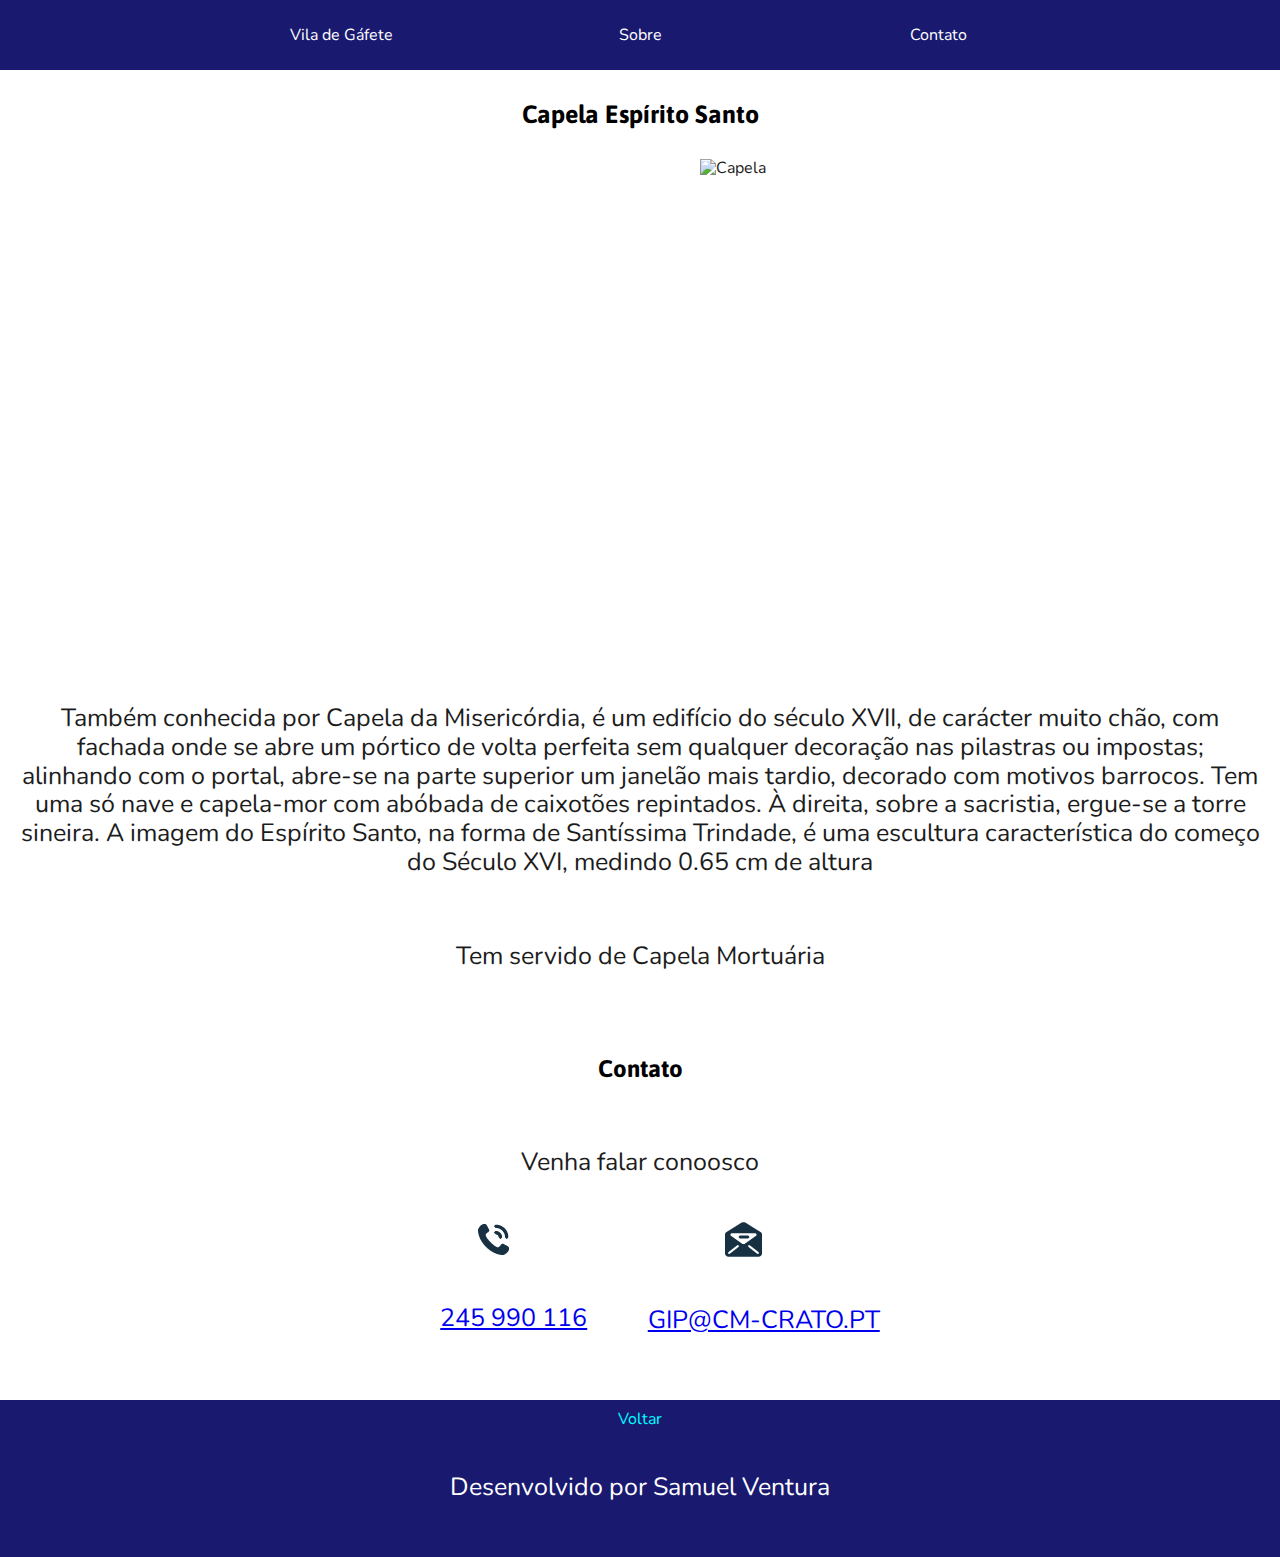
==== capela.html @ 01b6edff "snaguinaar" ====
<!DOCTYPE html>
<html lang="en">
<head>
    <meta charset="UTF-8">
    <meta http-equiv="X-UA-Compatible" content="IE=edge">
    <meta name="viewport" content="width=device-width, initial-scale=1.0">
    <link rel="preconnect" href="https://fonts.googleapis.com">
    <link rel="preconnect" href="https://fonts.gstatic.com" crossorigin>
    <link rel="stylesheet" href="index.css">
    <link rel="stylesheet" href="normalize.css">
    <link href="https://fonts.googleapis.com/css2?family=Asap:ital,wght@1,700&family=Nunito:wght@700&family=Yellowtail&display=swap" rel="stylesheet">
    <link rel="shortcut icon" href="logo.ico" type="image/x-icon">
    <title>Capela Espírito Santo</title>
</head>
<body>
    <nav id="topo">
        <ul>
            <li>
                <a href="index.html"> Vila de Gáfete</a>
            </li>
            <li>
                <a href="#igreja">Sobre</a>
            </li>
            <li>
                <a href="#Contato">Contato</a>
            </li>
        </ul>
    </nav>
    <h3 style="text-align: center;">Capela Espírito Santo</h3>
    <div id="igreja">
        <img class="igrejafoto" src="imagens/capela J.jpg" alt="Capela" width="480px">
        <p class="texto3">Também conhecida por Capela da Misericórdia, é um edifício do século XVII, de carácter muito chão, com fachada onde se abre um pórtico de volta perfeita sem qualquer decoração nas pilastras ou impostas; alinhando com o portal, abre-se na parte superior um janelão mais tardio, decorado com motivos barrocos. Tem uma só nave e capela-mor com abóbada de caixotões repintados. À direita, sobre a sacristia, ergue-se a torre sineira. A imagem do Espírito Santo, na forma de Santíssima Trindade, é uma escultura característica do começo do Século XVI, medindo 0.65 cm de altura
           <p>Tem servido de Capela Mortuária </p>
        </a>
    </div>
        
 




<div class="center">
    <section id="Contato">
        <h2>Contato</h2>
        <p>Venha falar conoosco</p>
    <div>
        <img src="imagens/tel.png" alt="telefone">
        <p><a href=tel:245990116> 245 990 116</a></p>
    </div>
    <div>
        <img src="imagens/mail.png" alt="email">
        <p><a href="mailto:GIP@CM-CRATO.PT"> GIP@CM-CRATO.PT </a></p>
    </div>
    </section>
    <footer>
        <a href="#topo">Voltar</a>
        <p>Desenvolvido por Samuel Ventura</p>
    </footer>
</div>
</body>
</html>
---- index.css ----
/* o body server para */
body{
    font-family: Nunito, sans-serif;
    color: #1c1c1c;
}
/* o h1, h2, h3 serve para mexer com as especificações de todas letras*/
h1, h2, h3{
    font-family: Asap, sans-serif;
    color: #000000;
}
h3{
    font-family: Asap, sans-serif;
    color: #000000;
    padding: 5px 20px;
    align-items: center;
    font-size: 25px;
    
}
/* este botão serve para mudar o aspeto de todos os botões*/
.botao {
    color: #FFFFFF;
    text-decoration: none;
    padding: 10px 30px;
    font-size: .9em;
    border-radius: 3px;
}
/* barra de navegação do site */
nav{
    display: flex;
    flex-direction: column;
    align-items: center;
    background-color: #191970;
}
/* links barra de navegação*/
nav > a {
    text-decoration: none;
    color: #FFFFFF;
    font-weight: 800;
    font-size: 32px;
    font-family: Yellowtail, serif;
}
/* lista de itens*/
nav ul{
    display: flex;
    flex-direction: column;
    align-items: center;
    list-style: none;
    padding: 0;
    width: 100%;
}
/* */
nav ul li {
    text-align: center;
    width: 100%;

}
/* */
nav ul li a {
    display: inline-block;
    padding: 10px 0;
    width: 100%;
    text-decoration: none;
    color: #FFFFFF;
}
/* */
header{
    display: flex;
    flex-direction: column;
    align-items: center;
    background-image: url("../imagens/gafetelindo.jpg");
    background-size: cover;
    background-repeat: no-reapeat;
    background-position: center;
    color: #FFFFFF;
    text-align: center;
    padding: 20px;
}
/* */
header h1{
    color: #FFFFFF;
}
/* */
header p{
    margin-bottom: 2em;
}
/* */
#Sobre {
    display: flex;
    flex-direction: column;
    align-items: center;
    text-align: center;
    padding: 10px 10px 20px 20px;
    background-color: #191970;
    color: #FFFFFF;
}
/* */
#Sobre h2{
    color: #FFFFFF;
}
/* */
#Sobre p{
    margin-bottom: 2.5em;
    max-width: 1000px;
}
/* */
#Sobre .botao {
    background-color: #FFFFFF;
    color: #000000;
}
/* */
#Fotos {
    display: flex;
    flex-direction: row;
    align-items: center;
    padding-top: 20px;
}
/* */
#Fotos h2 {
    margin-bottom: 20px;
}
/* */
#Fotos img {
    width: 100%;
}
/* */
#Contato {
    display: flex;
    flex-direction: column;
    align-items: center;
    text-align: center;
    padding: 20px;
}
/* */
#Contacto h2 {
    Color: #000000;
}
/* */
footer{
    text-align: center;
    padding: 10px;
    background-color: #191970;
    color: #FFFFFF;
}
/* */
footer a {
    text-decoration: none;
    color: #00FFFF;
}

.container {
    display: flex;
    align-items: center;
    font-size: 25px;
    }  


.texto{
    padding: 20px;
}

.texto1{
    font-size: 21px;
    text-align: center;
}

.texto3, p{
    font-size: 25px;
    text-align: center;
}

.texto, p, p{
    padding: 20px;
}
.texto2 {
    font-size: 5px;
}

.igrejafoto {
    width: 500px;
    height: 500px;
    margin-left: 700px;
    display: inline-block;
    justify-content: right;
    max-width: 800px;
    min-width: 320px;
    }

.igrejafotoS{
    height: 500px;
    width: 500px;
    margin-left: 680px;
    display: flex;
    justify-content: center;
    flex-direction: row;
 }
 .center{
    text-align: center;
 }
/* */
@media screen and (min-width: 768px) {
    nav {
        flex-direction: row;
        justify-content: space-around;
    }
    nav ul {
        flex-direction: row;
        width: 70%
    }

    header {
        height: 600px;
        height: 60vh;
        justify-content: center;
    }
    #Sobre {
        height: 250px;
        height: 30vh;
        justify-self: center;
        min-height: 250px;
    }
    #serviços {
        flex-direction: row;
        flex-wrap: wrap;
        align-items: center;
        max-width: 1000px;
        margin: 0 auto;
    }
    #seviços h2{
        text-align: center;
        width: 100%;
    }
    #serviços div{
        flex-grow: 1;
        flex-basis: 150px;
        padding: 0 10px;
    }
    #Fotos {
        flex-direction: row;
        flex-wrap: wrap;
    }
    #Fotos h2{
        width: 100%;
        text-align: center;
    }
    #Fotos img {
        width: 33.333333%;
    }
    #Contato {
        flex-direction: row;
        flex-wrap: wrap;
        justify-content: space-around;
        max-width: 500px;
        margin: 0 auto;
    }
    #Contato h2, #Contato p {
        width: 100%;
    }

    .imgg {
        width: 618.5px;
        height: 570px;
        display: inline-block;
        justify-content: center;
    }
}
        @media screen and (max-width: 768px) {

    
    .igrejafoto {
        width: 300px;
        height: 300px;
        margin-left: 16%;
            }

    .igrejafotoS{
        height: 250px;
        width: 250px;
        margin-left: 23%;
        display: inline-block;
        justify-content: center;
     }
     .texto1{
        font-size: 19px;
     }
     .texto3{
        font-size: 19px;
     }
     .texto, p{
        font-size: 19px;
     }
    }
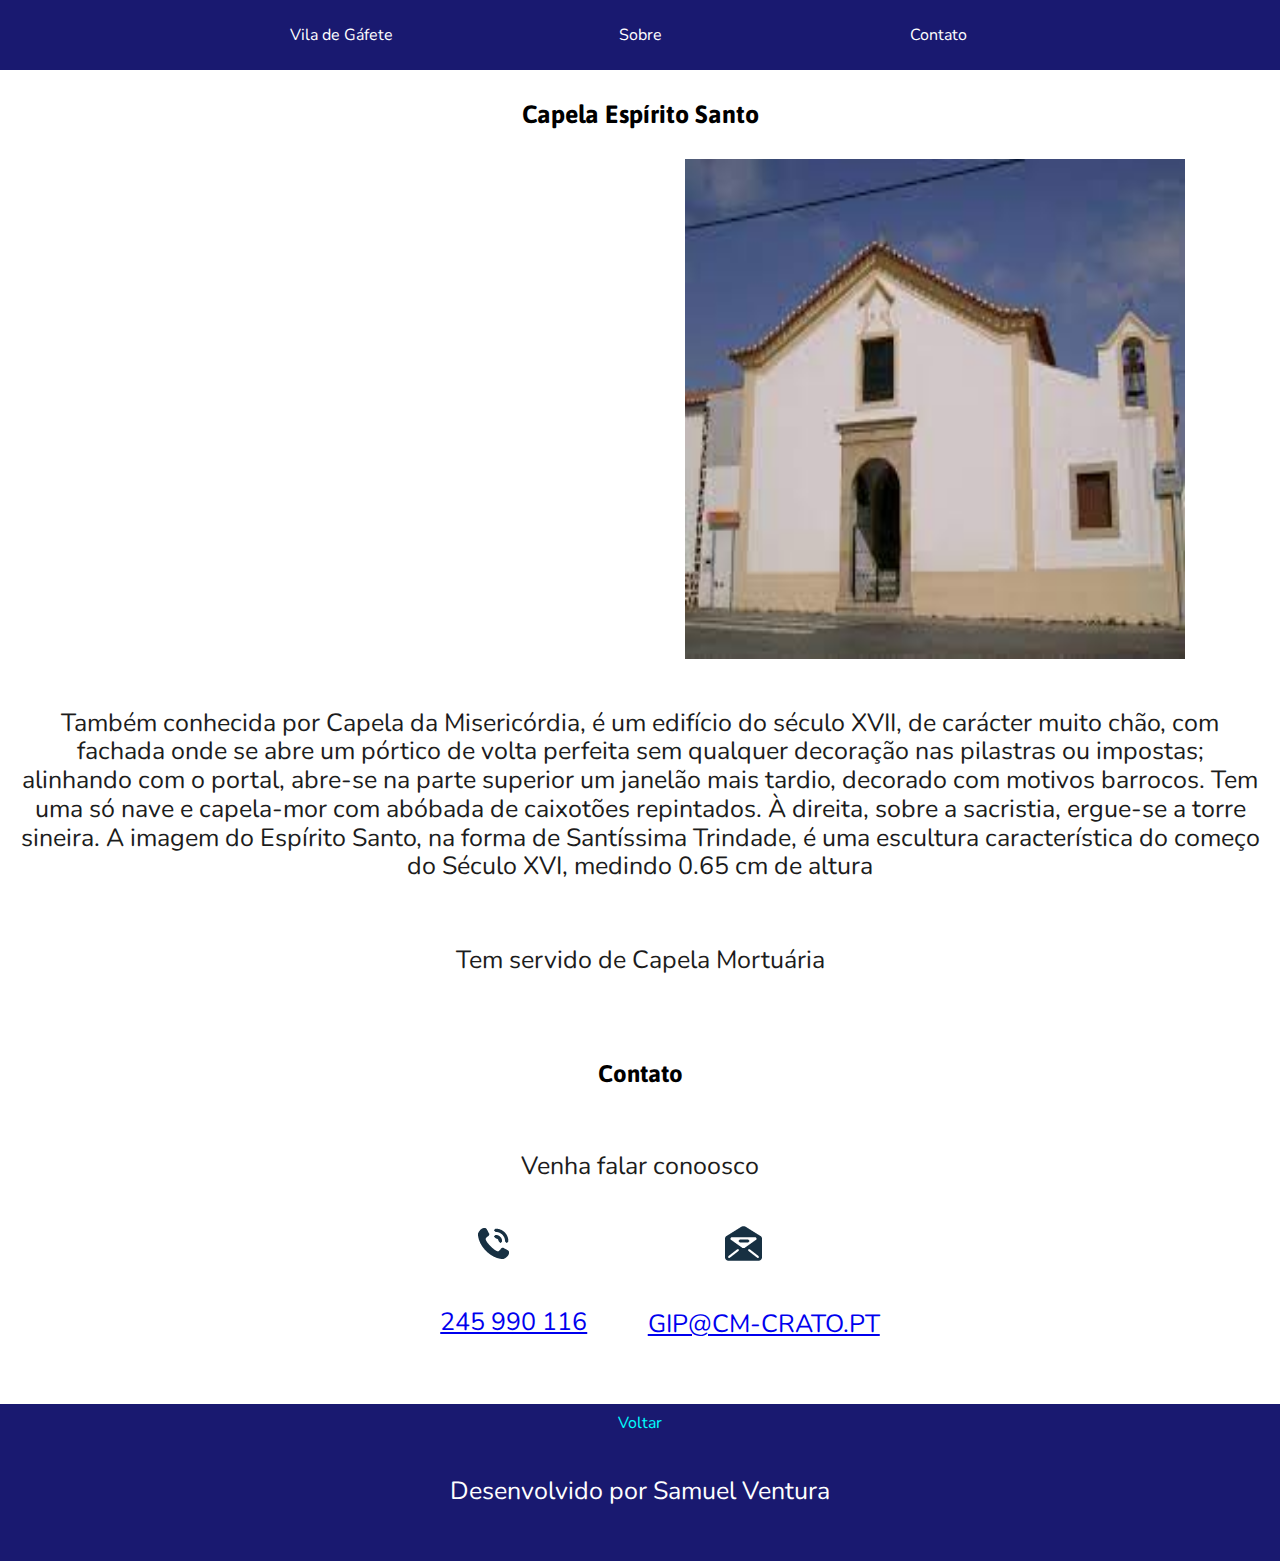
==== commit f42ae6ec: "test" ====
--- a/capela.html
+++ b/capela.html
@@ -28,7 +28,7 @@
     </nav>
     <h3 style="text-align: center;">Capela Espírito Santo</h3>
     <div id="igreja">
-        <img class="igrejafoto" src="imagens/capela J.jpg" alt="Capela" width="480px">
+        <img class="igrejafoto" src="imagens/Capela J.jpg" alt="Capela" width="480px">
         <p class="texto3">Também conhecida por Capela da Misericórdia, é um edifício do século XVII, de carácter muito chão, com fachada onde se abre um pórtico de volta perfeita sem qualquer decoração nas pilastras ou impostas; alinhando com o portal, abre-se na parte superior um janelão mais tardio, decorado com motivos barrocos. Tem uma só nave e capela-mor com abóbada de caixotões repintados. À direita, sobre a sacristia, ergue-se a torre sineira. A imagem do Espírito Santo, na forma de Santíssima Trindade, é uma escultura característica do começo do Século XVI, medindo 0.65 cm de altura
            <p>Tem servido de Capela Mortuária </p>
         </a>
--- a/index.css
+++ b/index.css
@@ -178,7 +178,7 @@
 .igrejafoto {
     width: 500px;
     height: 500px;
-    margin-left: 700px;
+    margin-left: 685px;
     display: inline-block;
     justify-content: right;
     max-width: 800px;
@@ -269,8 +269,10 @@
     .igrejafoto {
         width: 300px;
         height: 300px;
-        margin-left: 16%;
-            }
+        margin-left: 11%;
+        display: inline-block;
+        justify-content: center;
+    }
 
     .igrejafotoS{
         height: 250px;
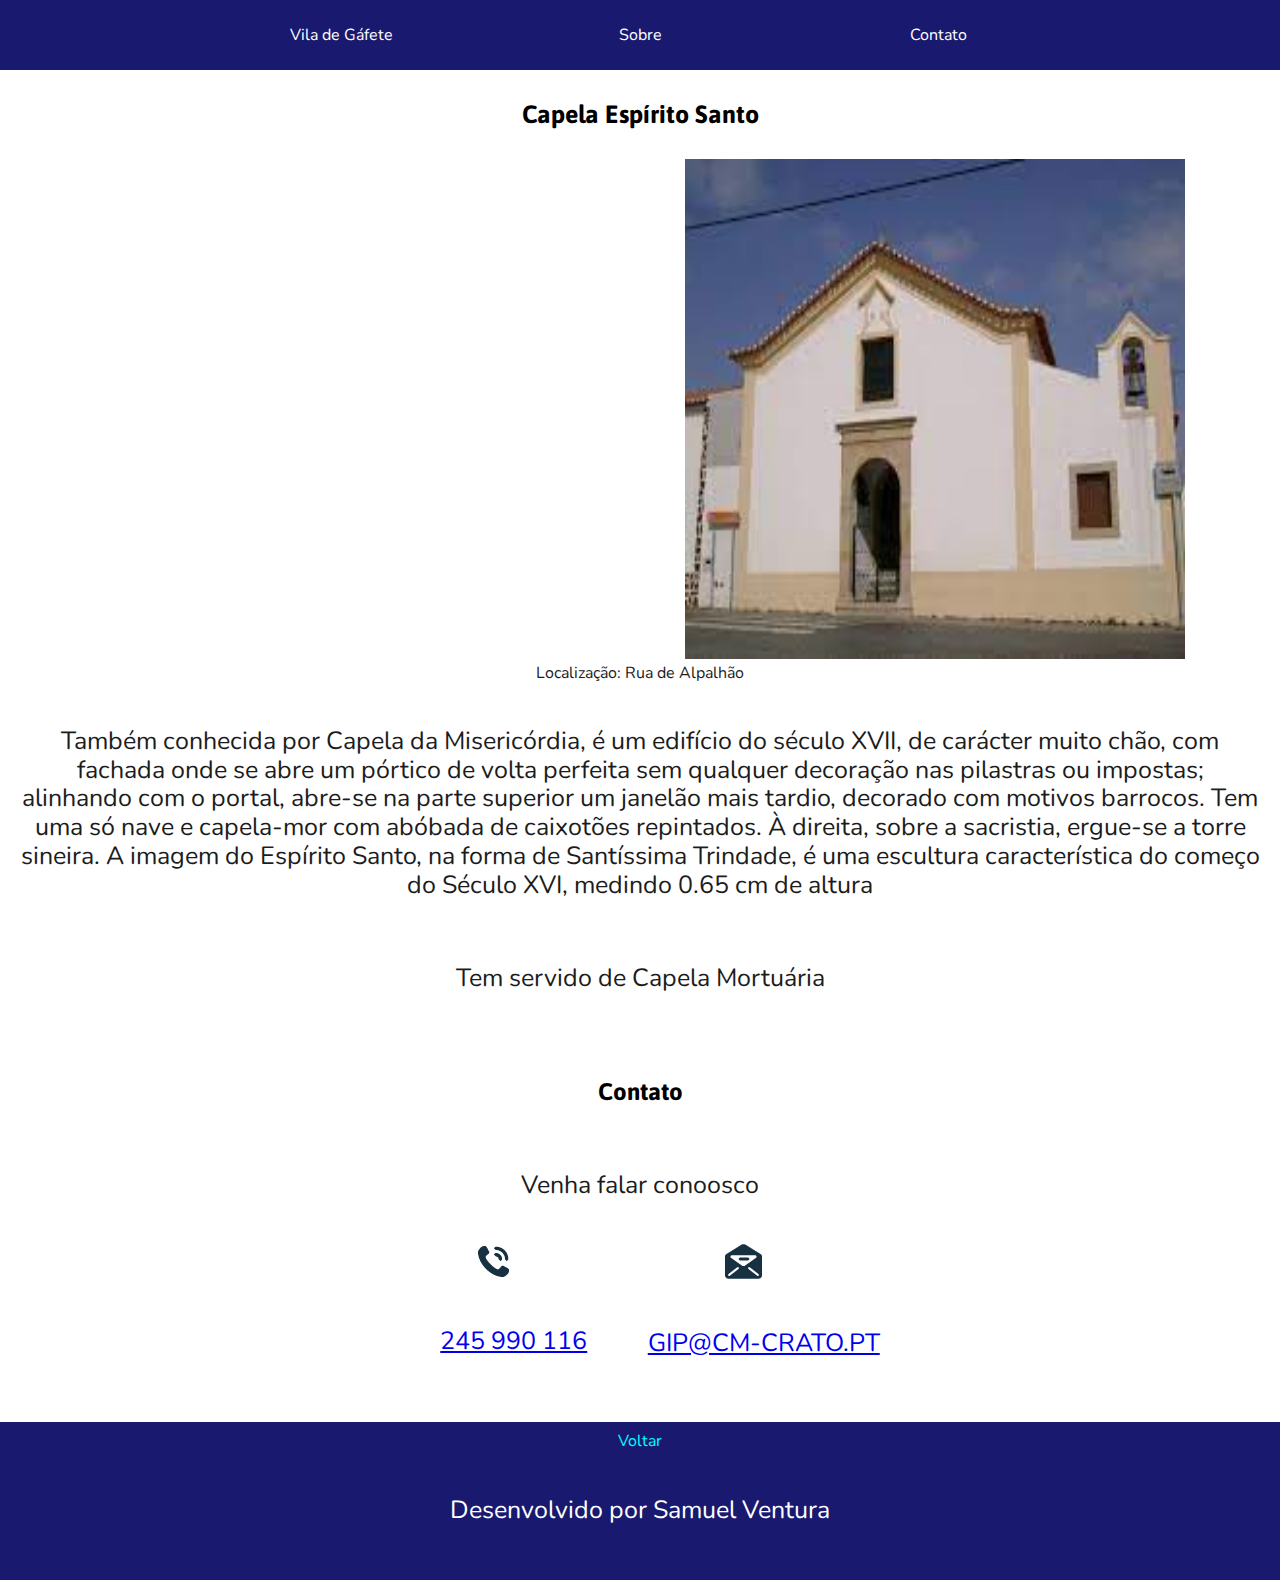
==== commit 577161c6: "test" ====
--- a/capela.html
+++ b/capela.html
@@ -28,7 +28,8 @@
     </nav>
     <h3 style="text-align: center;">Capela Espírito Santo</h3>
     <div id="igreja">
-        <img class="igrejafoto" src="imagens/Capela J.jpg" alt="Capela" width="480px">
+        <img class="igrejafoto" src="imagens/Capela J.jpg" alt="Capela">
+        <figcaption class="rua">Localização: Rua de Alpalhão</figcaption>
         <p class="texto3">Também conhecida por Capela da Misericórdia, é um edifício do século XVII, de carácter muito chão, com fachada onde se abre um pórtico de volta perfeita sem qualquer decoração nas pilastras ou impostas; alinhando com o portal, abre-se na parte superior um janelão mais tardio, decorado com motivos barrocos. Tem uma só nave e capela-mor com abóbada de caixotões repintados. À direita, sobre a sacristia, ergue-se a torre sineira. A imagem do Espírito Santo, na forma de Santíssima Trindade, é uma escultura característica do começo do Século XVI, medindo 0.65 cm de altura
            <p>Tem servido de Capela Mortuária </p>
         </a>
--- a/index.css
+++ b/index.css
@@ -263,7 +263,7 @@
         justify-content: center;
     }
 }
-        @media screen and (max-width: 768px) {
+        @media screen and (max-width: 1024px) {
 
     
     .igrejafoto {
@@ -290,4 +290,8 @@
      .texto, p{
         font-size: 19px;
      }
+    }
+
+    .rua{
+        text-align: center;
     }